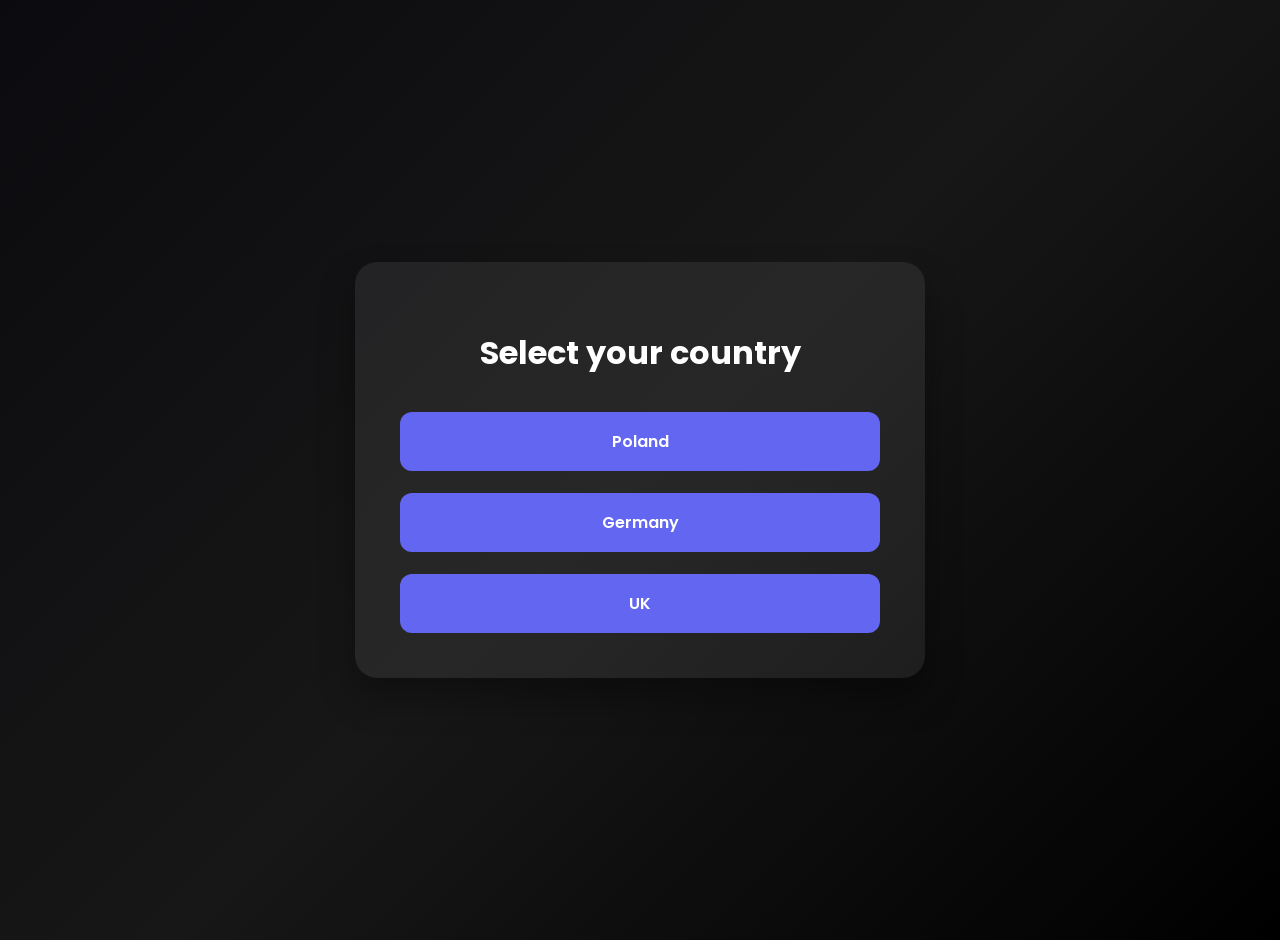
==== subjects.html @ 717870b4 "Add files via upload" ====
<!DOCTYPE html>
<html>

<head>
    <title>StudyDocs</title>

    <link href="https://fonts.googleapis.com/css2?family=Poppins:wght@300;400;600;700&display=swap" rel="stylesheet">

    <style>
        body {
            font-family: 'Poppins', sans-serif;
            background: linear-gradient(135deg, #0b0b0f, #171717, #000);
            color: white;
            margin: 0;
            display: flex;
            justify-content: center;
            align-items: center;
            min-height: 100vh;
            padding: 20px;
        }

        #content,
        .selection-container {
            background: rgba(255, 255, 255, 0.07);
            padding: 45px;
            border-radius: 22px;
            text-align: center;
            width: 100%;
            max-width: 480px;
            box-shadow: 0 20px 35px rgba(0, 0, 0, 0.35);
        }

        h1 {
            font-size: 2rem;
            margin-bottom: 35px;
            font-weight: 700;
        }

        .button-grid {
            display: grid;
            grid-template-columns: 1fr;
            gap: 22px;
        }

        button {
            background: #6366f1;
            color: white;
            border: none;
            padding: 17px 20px;
            border-radius: 12px;
            font-family: inherit;
            font-weight: 600;
            font-size: 1rem;
            cursor: pointer;
            transition: 0.2s;
            width: 100%;
        }

        button:hover {
            background: #4f46e5;
            transform: translateY(-2px);
        }

        button:active {
            transform: translateY(0);
        }
    </style>
</head>

<body>

    <div id="content">
        <h1>Select your country</h1>

        <div class="button-grid">
            <button onclick="showSubjects('poland')">Poland</button>
            <button onclick="showSubjects('germany')">Germany</button>
            <button onclick="showSubjects('uk')">UK</button>
        </div>
    </div>

    <script>
        function showSubjects(country) {
            let content = '';

            if (country === "poland") {
                content = `
                    <div class="selection-container">
                        <h1>Wybierz przedmiot!</h1>
                        <div class="button-grid">
                            <button onclick="window.location.href='polska/polski.html'">Polski</button>
                            <button onclick="window.location.href='polska/angielski.html'">Angielski</button>
                            <button onclick="window.location.href='polska/matematyka.html'">Matematyka</button>
                        </div>
                    </div>`;
            }

            if (country === "germany") {
                content = `
                    <div class="selection-container">
                        <h1>Wähle ein Fach!</h1>
                        <div class="button-grid">
                            <button onclick="window.location.href='niemcy/deutsch.html'">Deutsch</button>
                            <button onclick="window.location.href='niemcy/englisch.html'">Englisch</button>
                            <button onclick="window.location.href='niemcy/mathematik.html'">Mathematik</button>
                        </div>
                    </div>`;
            }

            if (country === "uk") {
                content = `
                    <div class="selection-container">
                        <h1>Choose your subject!</h1>
                        <div class="button-grid">
                            <button onclick="window.location.href='uk/english.html'">English</button>
                            <button onclick="window.location.href='uk/french.html'">French</button>
                            <button onclick="window.location.href='uk/math.html'">Math</button>
                        </div>
                    </div>`;
            }

            document.body.innerHTML = content;
        }
    </script>

</body>

</html>
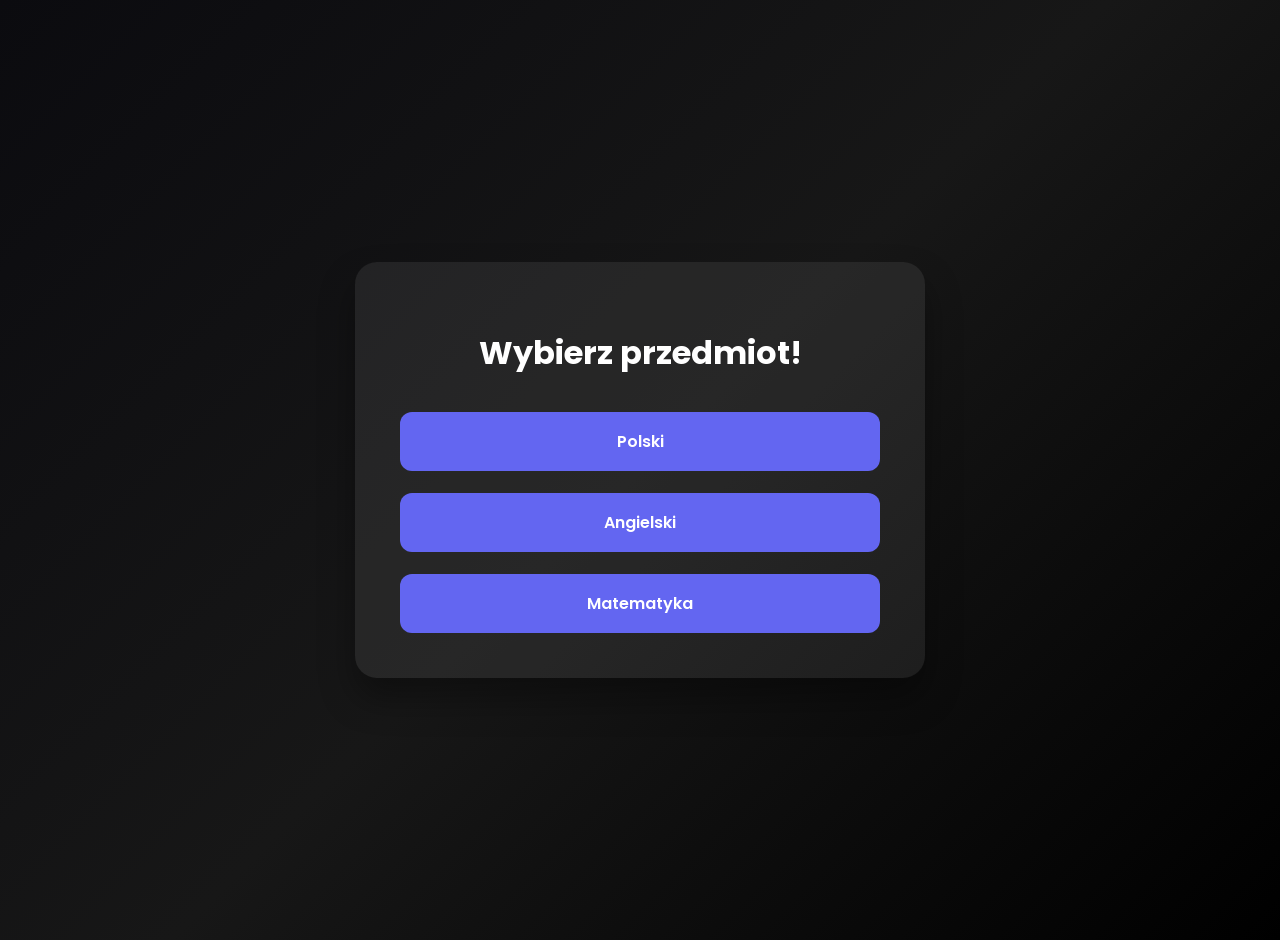
==== commit 516588a1: "Add files via upload" ====
--- a/subjects.html
+++ b/subjects.html
@@ -70,58 +70,13 @@
 <body>
 
     <div id="content">
-        <h1>Select your country</h1>
-
+        <h1>Wybierz przedmiot!</h1>
         <div class="button-grid">
-            <button onclick="showSubjects('poland')">Poland</button>
-            <button onclick="showSubjects('germany')">Germany</button>
-            <button onclick="showSubjects('uk')">UK</button>
+            <button onclick="window.location.href='polska/polski.html'">Polski</button>
+            <button onclick="window.location.href='polska/angielski.html'">Angielski</button>
+            <button onclick="window.location.href='polska/matematyka.html'">Matematyka</button>
         </div>
     </div>
-
-    <script>
-        function showSubjects(country) {
-            let content = '';
-
-            if (country === "poland") {
-                content = `
-                    <div class="selection-container">
-                        <h1>Wybierz przedmiot!</h1>
-                        <div class="button-grid">
-                            <button onclick="window.location.href='polska/polski.html'">Polski</button>
-                            <button onclick="window.location.href='polska/angielski.html'">Angielski</button>
-                            <button onclick="window.location.href='polska/matematyka.html'">Matematyka</button>
-                        </div>
-                    </div>`;
-            }
-
-            if (country === "germany") {
-                content = `
-                    <div class="selection-container">
-                        <h1>Wähle ein Fach!</h1>
-                        <div class="button-grid">
-                            <button onclick="window.location.href='niemcy/deutsch.html'">Deutsch</button>
-                            <button onclick="window.location.href='niemcy/englisch.html'">Englisch</button>
-                            <button onclick="window.location.href='niemcy/mathematik.html'">Mathematik</button>
-                        </div>
-                    </div>`;
-            }
-
-            if (country === "uk") {
-                content = `
-                    <div class="selection-container">
-                        <h1>Choose your subject!</h1>
-                        <div class="button-grid">
-                            <button onclick="window.location.href='uk/english.html'">English</button>
-                            <button onclick="window.location.href='uk/french.html'">French</button>
-                            <button onclick="window.location.href='uk/math.html'">Math</button>
-                        </div>
-                    </div>`;
-            }
-
-            document.body.innerHTML = content;
-        }
-    </script>
 
 </body>
 
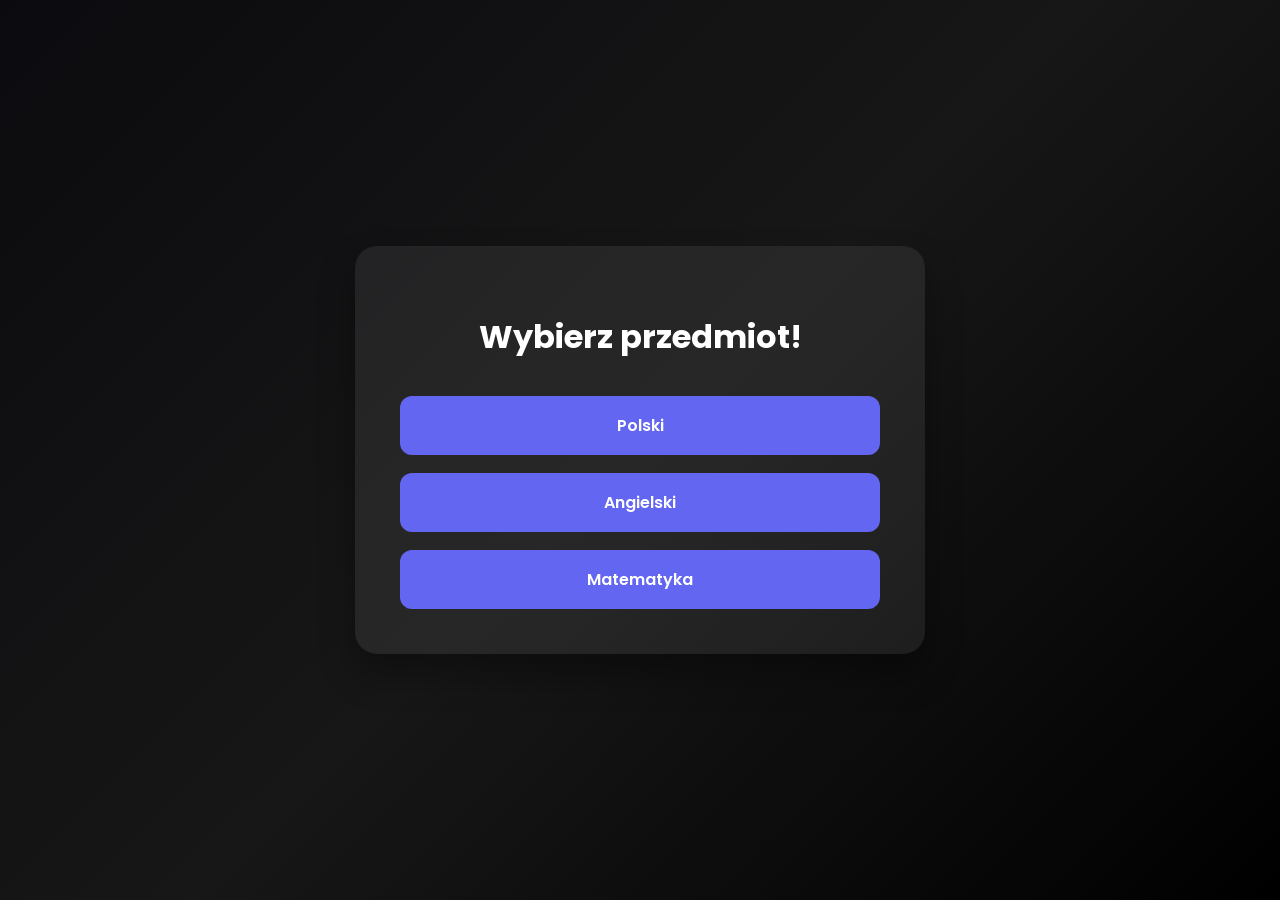
==== commit ef8e01e4: "added mobile support" ====
--- a/subjects.html
+++ b/subjects.html
@@ -4,6 +4,7 @@
 <head>
     <title>StudyDocs</title>
 
+    <meta name="viewport" content="width=device-width, initial-scale=1.0">
     <link href="https://fonts.googleapis.com/css2?family=Poppins:wght@300;400;600;700&display=swap" rel="stylesheet">
 
     <style>
@@ -17,12 +18,13 @@
             align-items: center;
             min-height: 100vh;
             padding: 20px;
+            box-sizing: border-box;
         }
 
         #content,
         .selection-container {
             background: rgba(255, 255, 255, 0.07);
-            padding: 45px;
+            padding: clamp(25px, 8vw, 45px);
             border-radius: 22px;
             text-align: center;
             width: 100%;
@@ -31,7 +33,7 @@
         }
 
         h1 {
-            font-size: 2rem;
+            font-size: clamp(1.5rem, 6vw, 2rem);
             margin-bottom: 35px;
             font-weight: 700;
         }
@@ -39,7 +41,7 @@
         .button-grid {
             display: grid;
             grid-template-columns: 1fr;
-            gap: 22px;
+            gap: 18px;
         }
 
         button {
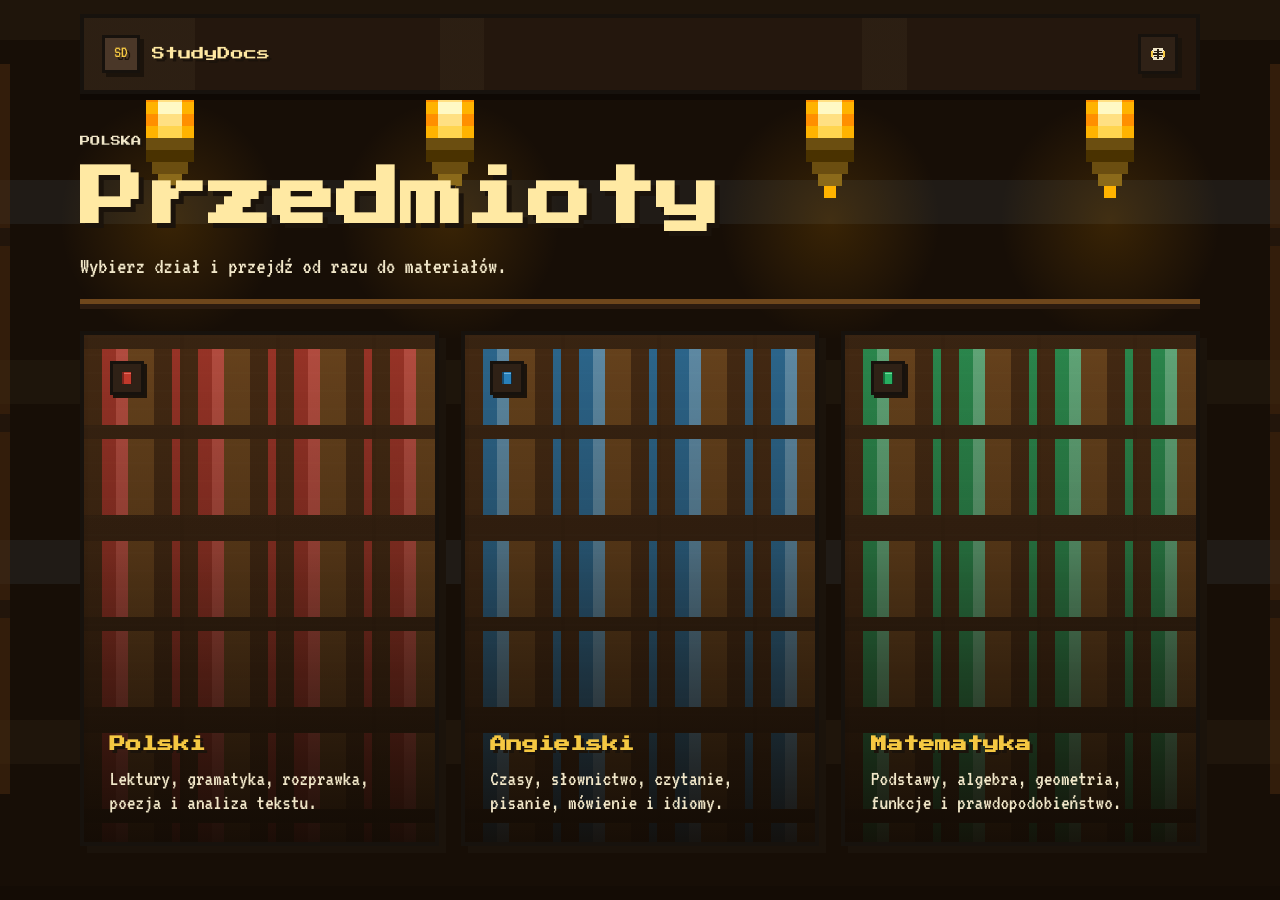
==== commit fdf6c01c: "v1 beta" ====
--- a/subjects.html
+++ b/subjects.html
@@ -1,85 +1,363 @@
-<!DOCTYPE html>
-<html>
-
-<head>
-    <title>StudyDocs</title>
-
-    <meta name="viewport" content="width=device-width, initial-scale=1.0">
-    <link href="https://fonts.googleapis.com/css2?family=Poppins:wght@300;400;600;700&display=swap" rel="stylesheet">
-
-    <style>
-        body {
-            font-family: 'Poppins', sans-serif;
-            background: linear-gradient(135deg, #0b0b0f, #171717, #000);
-            color: white;
-            margin: 0;
-            display: flex;
-            justify-content: center;
-            align-items: center;
-            min-height: 100vh;
-            padding: 20px;
-            box-sizing: border-box;
-        }
-
-        #content,
-        .selection-container {
-            background: rgba(255, 255, 255, 0.07);
-            padding: clamp(25px, 8vw, 45px);
-            border-radius: 22px;
-            text-align: center;
-            width: 100%;
-            max-width: 480px;
-            box-shadow: 0 20px 35px rgba(0, 0, 0, 0.35);
-        }
-
-        h1 {
-            font-size: clamp(1.5rem, 6vw, 2rem);
-            margin-bottom: 35px;
-            font-weight: 700;
-        }
-
-        .button-grid {
-            display: grid;
-            grid-template-columns: 1fr;
-            gap: 18px;
-        }
-
-        button {
-            background: #6366f1;
-            color: white;
-            border: none;
-            padding: 17px 20px;
-            border-radius: 12px;
-            font-family: inherit;
-            font-weight: 600;
-            font-size: 1rem;
-            cursor: pointer;
-            transition: 0.2s;
-            width: 100%;
-        }
-
-        button:hover {
-            background: #4f46e5;
-            transform: translateY(-2px);
-        }
-
-        button:active {
-            transform: translateY(0);
-        }
-    </style>
-</head>
-
-<body>
-
-    <div id="content">
-        <h1>Wybierz przedmiot!</h1>
-        <div class="button-grid">
-            <button onclick="window.location.href='polska/polski.html'">Polski</button>
-            <button onclick="window.location.href='polska/angielski.html'">Angielski</button>
-            <button onclick="window.location.href='polska/matematyka.html'">Matematyka</button>
-        </div>
-    </div>
-
-</body>
-
-</html>+<!DOCTYPE html>
+<html lang="pl">
+
+<head>
+    <meta charset="UTF-8">
+    <meta name="viewport" content="width=device-width, initial-scale=1.0">
+    <title>Przedmioty - StudyDocs</title>
+    <link rel="stylesheet" href="styles.css?v=library-subjects-fix-2">
+    <style>
+        html,
+        body.subjects-body {
+            width: 100%;
+            height: 100vh;
+            min-height: 100vh;
+            margin: 0;
+            overflow: hidden;
+            background: #1e1208;
+        }
+
+        body.subjects-body::before,
+        body.subjects-body::after {
+            display: none !important;
+        }
+
+        .subjects-scene {
+            position: fixed !important;
+            inset: 0 !important;
+            z-index: -3 !important;
+            display: block !important;
+            width: 100vw !important;
+            height: 100vh !important;
+            max-width: none !important;
+            max-height: none !important;
+            pointer-events: none;
+            image-rendering: pixelated;
+            shape-rendering: crispEdges;
+        }
+
+        .subjects-body .topbar {
+            position: absolute !important;
+            top: 14px !important;
+            left: 50% !important;
+            z-index: 3 !important;
+            width: min(1120px, calc(100% - 40px)) !important;
+            margin-top: 0 !important;
+            transform: translateX(-50%) !important;
+        }
+
+        .subjects-body .subjects-page {
+            display: grid !important;
+            grid-template-rows: auto minmax(0, 1fr);
+            align-content: center;
+            height: 100vh !important;
+            padding: clamp(108px, 15vh, 138px) 0 clamp(28px, 6vh, 56px) !important;
+        }
+
+        .subjects-body .page-head {
+            margin: 0 0 clamp(18px, 3vh, 30px) !important;
+            padding-bottom: clamp(12px, 2vh, 20px) !important;
+        }
+
+        .subjects-body .page-head::after,
+        .subjects-body .tile-label {
+            display: none !important;
+        }
+
+        .subjects-body .subject-grid {
+            display: grid;
+            grid-template-columns: repeat(3, minmax(0, 1fr)) !important;
+            gap: clamp(14px, 2vw, 22px);
+            min-height: 0;
+        }
+
+        .subjects-body .subject-tile {
+            min-height: clamp(250px, 34vh, 330px) !important;
+            overflow: hidden;
+        }
+
+        @media (max-width: 880px) {
+            .subjects-body .subjects-page {
+                padding: 106px 0 24px !important;
+            }
+
+            .subjects-body .subject-grid {
+                grid-template-columns: 1fr !important;
+                gap: 10px;
+            }
+
+            .subjects-body .subject-tile {
+                min-height: clamp(105px, 16vh, 142px) !important;
+            }
+        }
+
+        @media (max-width: 560px) {
+            .subjects-body .subjects-page {
+                padding: 96px 0 18px !important;
+            }
+
+            .subjects-body .subject-tile {
+                min-height: clamp(96px, 15vh, 124px) !important;
+            }
+        }
+    </style>
+</head>
+
+<body class="subjects-body">
+    <svg class="subjects-scene" viewBox="0 0 1600 900" preserveAspectRatio="xMidYMid slice" aria-hidden="true" style="position: fixed; inset: 0; width: 100vw; height: 100vh; z-index: -3; display: block; pointer-events: none;">
+        <defs>
+            <radialGradient id="subjectLanternGlow" cx="50%" cy="50%" r="50%">
+                <stop offset="0%" stop-color="rgba(255,160,0,0.15)" />
+                <stop offset="100%" stop-color="rgba(255,160,0,0)" />
+            </radialGradient>
+        </defs>
+
+        <rect width="1600" height="900" fill="#1e1208" />
+        <rect width="1600" height="900" fill="rgba(0,0,0,0.24)" />
+        <g opacity="0.42">
+            <rect x="0" y="0" width="1600" height="40" fill="#2a1f14" />
+            <rect x="0" y="180" width="1600" height="44" fill="#2d2d2d" />
+            <rect x="0" y="360" width="1600" height="44" fill="#2a1f14" />
+            <rect x="0" y="540" width="1600" height="44" fill="#2d2d2d" />
+            <rect x="0" y="720" width="1600" height="44" fill="#2a1f14" />
+            <rect x="0" y="886" width="1600" height="14" fill="#120a04" />
+        </g>
+
+        <g opacity="0.55">
+            <rect x="0" y="64" width="170" height="730" fill="#4a2b10" />
+            <rect x="1430" y="64" width="170" height="730" fill="#4a2b10" />
+            <rect x="0" y="228" width="170" height="18" fill="#2b1b10" />
+            <rect x="0" y="414" width="170" height="18" fill="#2b1b10" />
+            <rect x="0" y="600" width="170" height="18" fill="#2b1b10" />
+            <rect x="1430" y="228" width="170" height="18" fill="#2b1b10" />
+            <rect x="1430" y="414" width="170" height="18" fill="#2b1b10" />
+            <rect x="1430" y="600" width="170" height="18" fill="#2b1b10" />
+            <rect x="26" y="92" width="18" height="118" fill="#C0392B" />
+            <rect x="52" y="92" width="18" height="118" fill="#2980B9" />
+            <rect x="78" y="92" width="18" height="118" fill="#f5c842" />
+            <rect x="104" y="92" width="18" height="118" fill="#27AE60" />
+            <rect x="130" y="92" width="18" height="118" fill="#7a3f9a" />
+            <rect x="1452" y="92" width="18" height="118" fill="#27AE60" />
+            <rect x="1478" y="92" width="18" height="118" fill="#C0392B" />
+            <rect x="1504" y="92" width="18" height="118" fill="#2980B9" />
+            <rect x="1530" y="92" width="18" height="118" fill="#7a3f9a" />
+            <rect x="1556" y="92" width="18" height="118" fill="#f5c842" />
+        </g>
+
+        <ellipse cx="330" cy="220" rx="110" ry="120" fill="url(#subjectLanternGlow)" />
+        <svg x="306" y="18" width="48" height="180" viewBox="0 0 8 30" xmlns="http://www.w3.org/2000/svg" shape-rendering="crispEdges">
+            <rect x="3" y="0"  width="2" height="2" fill="#8B6A1A"/>
+            <rect x="3" y="2"  width="2" height="2" fill="#8B6A1A"/>
+            <rect x="3" y="4"  width="2" height="2" fill="#6B4E10"/>
+            <rect x="0" y="6"  width="8" height="2" fill="#4A3200"/>
+            <rect x="0" y="8"  width="8" height="2" fill="#6B4E10"/>
+            <rect x="0" y="10" width="8" height="2" fill="#FFB300"/>
+            <rect x="2" y="10" width="4" height="2" fill="#FFD54F"/>
+            <rect x="0" y="12" width="8" height="2" fill="#FF8F00"/>
+            <rect x="2" y="12" width="4" height="2" fill="#FFE082"/>
+            <rect x="0" y="14" width="8" height="2" fill="#FFB300"/>
+            <rect x="2" y="14" width="4" height="2" fill="#FFF9C4"/>
+            <rect x="0" y="16" width="8" height="2" fill="#FF8F00"/>
+            <rect x="2" y="16" width="4" height="2" fill="#FFE082"/>
+            <rect x="0" y="18" width="8" height="2" fill="#FFB300"/>
+            <rect x="2" y="18" width="4" height="2" fill="#FFD54F"/>
+            <rect x="0" y="20" width="8" height="2" fill="#6B4E10"/>
+            <rect x="0" y="22" width="8" height="2" fill="#4A3200"/>
+            <rect x="1" y="24" width="6" height="2" fill="#6B4E10"/>
+            <rect x="2" y="26" width="4" height="2" fill="#8B6A1A"/>
+            <rect x="3" y="28" width="2" height="2" fill="#FFB300"/>
+        </svg>
+        <ellipse cx="610" cy="220" rx="110" ry="120" fill="url(#subjectLanternGlow)" />
+        <svg x="586" y="18" width="48" height="180" viewBox="0 0 8 30" xmlns="http://www.w3.org/2000/svg" shape-rendering="crispEdges">
+            <rect x="3" y="0"  width="2" height="2" fill="#8B6A1A"/>
+            <rect x="3" y="2"  width="2" height="2" fill="#8B6A1A"/>
+            <rect x="3" y="4"  width="2" height="2" fill="#6B4E10"/>
+            <rect x="0" y="6"  width="8" height="2" fill="#4A3200"/>
+            <rect x="0" y="8"  width="8" height="2" fill="#6B4E10"/>
+            <rect x="0" y="10" width="8" height="2" fill="#FFB300"/>
+            <rect x="2" y="10" width="4" height="2" fill="#FFD54F"/>
+            <rect x="0" y="12" width="8" height="2" fill="#FF8F00"/>
+            <rect x="2" y="12" width="4" height="2" fill="#FFE082"/>
+            <rect x="0" y="14" width="8" height="2" fill="#FFB300"/>
+            <rect x="2" y="14" width="4" height="2" fill="#FFF9C4"/>
+            <rect x="0" y="16" width="8" height="2" fill="#FF8F00"/>
+            <rect x="2" y="16" width="4" height="2" fill="#FFE082"/>
+            <rect x="0" y="18" width="8" height="2" fill="#FFB300"/>
+            <rect x="2" y="18" width="4" height="2" fill="#FFD54F"/>
+            <rect x="0" y="20" width="8" height="2" fill="#6B4E10"/>
+            <rect x="0" y="22" width="8" height="2" fill="#4A3200"/>
+            <rect x="1" y="24" width="6" height="2" fill="#6B4E10"/>
+            <rect x="2" y="26" width="4" height="2" fill="#8B6A1A"/>
+            <rect x="3" y="28" width="2" height="2" fill="#FFB300"/>
+        </svg>
+        <ellipse cx="990" cy="220" rx="110" ry="120" fill="url(#subjectLanternGlow)" />
+        <svg x="966" y="18" width="48" height="180" viewBox="0 0 8 30" xmlns="http://www.w3.org/2000/svg" shape-rendering="crispEdges">
+            <rect x="3" y="0"  width="2" height="2" fill="#8B6A1A"/>
+            <rect x="3" y="2"  width="2" height="2" fill="#8B6A1A"/>
+            <rect x="3" y="4"  width="2" height="2" fill="#6B4E10"/>
+            <rect x="0" y="6"  width="8" height="2" fill="#4A3200"/>
+            <rect x="0" y="8"  width="8" height="2" fill="#6B4E10"/>
+            <rect x="0" y="10" width="8" height="2" fill="#FFB300"/>
+            <rect x="2" y="10" width="4" height="2" fill="#FFD54F"/>
+            <rect x="0" y="12" width="8" height="2" fill="#FF8F00"/>
+            <rect x="2" y="12" width="4" height="2" fill="#FFE082"/>
+            <rect x="0" y="14" width="8" height="2" fill="#FFB300"/>
+            <rect x="2" y="14" width="4" height="2" fill="#FFF9C4"/>
+            <rect x="0" y="16" width="8" height="2" fill="#FF8F00"/>
+            <rect x="2" y="16" width="4" height="2" fill="#FFE082"/>
+            <rect x="0" y="18" width="8" height="2" fill="#FFB300"/>
+            <rect x="2" y="18" width="4" height="2" fill="#FFD54F"/>
+            <rect x="0" y="20" width="8" height="2" fill="#6B4E10"/>
+            <rect x="0" y="22" width="8" height="2" fill="#4A3200"/>
+            <rect x="1" y="24" width="6" height="2" fill="#6B4E10"/>
+            <rect x="2" y="26" width="4" height="2" fill="#8B6A1A"/>
+            <rect x="3" y="28" width="2" height="2" fill="#FFB300"/>
+        </svg>
+        <ellipse cx="1270" cy="220" rx="110" ry="120" fill="url(#subjectLanternGlow)" />
+        <svg x="1246" y="18" width="48" height="180" viewBox="0 0 8 30" xmlns="http://www.w3.org/2000/svg" shape-rendering="crispEdges">
+            <rect x="3" y="0"  width="2" height="2" fill="#8B6A1A"/>
+            <rect x="3" y="2"  width="2" height="2" fill="#8B6A1A"/>
+            <rect x="3" y="4"  width="2" height="2" fill="#6B4E10"/>
+            <rect x="0" y="6"  width="8" height="2" fill="#4A3200"/>
+            <rect x="0" y="8"  width="8" height="2" fill="#6B4E10"/>
+            <rect x="0" y="10" width="8" height="2" fill="#FFB300"/>
+            <rect x="2" y="10" width="4" height="2" fill="#FFD54F"/>
+            <rect x="0" y="12" width="8" height="2" fill="#FF8F00"/>
+            <rect x="2" y="12" width="4" height="2" fill="#FFE082"/>
+            <rect x="0" y="14" width="8" height="2" fill="#FFB300"/>
+            <rect x="2" y="14" width="4" height="2" fill="#FFF9C4"/>
+            <rect x="0" y="16" width="8" height="2" fill="#FF8F00"/>
+            <rect x="2" y="16" width="4" height="2" fill="#FFE082"/>
+            <rect x="0" y="18" width="8" height="2" fill="#FFB300"/>
+            <rect x="2" y="18" width="4" height="2" fill="#FFD54F"/>
+            <rect x="0" y="20" width="8" height="2" fill="#6B4E10"/>
+            <rect x="0" y="22" width="8" height="2" fill="#4A3200"/>
+            <rect x="1" y="24" width="6" height="2" fill="#6B4E10"/>
+            <rect x="2" y="26" width="4" height="2" fill="#8B6A1A"/>
+            <rect x="3" y="28" width="2" height="2" fill="#FFB300"/>
+        </svg>
+    </svg>
+
+    <header class="shell topbar">
+        <a class="brand" href="index.html" aria-label="StudyDocs">
+            <span class="brand-mark">SD</span>
+            <span>StudyDocs</span>
+        </a>
+        <button class="language-toggle" type="button" title="EN / PL" aria-label="Switch language">
+            <svg width="16" height="16" viewBox="0 0 16 16" aria-hidden="true">
+                <rect x="3" y="2" width="10" height="2" fill="#f0e6c8" />
+                <rect x="2" y="4" width="12" height="8" fill="#f0e6c8" />
+                <rect x="3" y="12" width="10" height="2" fill="#f0e6c8" />
+                <rect x="4" y="5" width="8" height="1" fill="#2a1f14" />
+                <rect x="4" y="10" width="8" height="1" fill="#2a1f14" />
+                <rect x="7" y="3" width="2" height="10" fill="#2a1f14" />
+                <rect x="2" y="7" width="12" height="2" fill="#2a1f14" />
+                <rect x="1" y="5" width="2" height="6" fill="#f5c842" />
+                <rect x="13" y="5" width="2" height="6" fill="#f5c842" />
+            </svg>
+        </button>
+    </header>
+
+    <main class="shell subjects-page">
+        <section class="page-head">
+            <div>
+                <p class="eyebrow" data-i18n="region">Polska</p>
+                <h1 data-i18n="title">Przedmioty</h1>
+                <p data-i18n="subtitle">Wybierz dział i przejdź od razu do materiałów.</p>
+            </div>
+        </section>
+
+        <section class="subject-grid" aria-label="Lista przedmiotów">
+            <a class="subject-tile subject-polish" href="polska/polski.html">
+                <span class="book-icon" aria-hidden="true">
+                    <svg width="16" height="16" viewBox="0 0 16 16">
+                        <rect x="3" y="2" width="10" height="12" fill="#C0392B" />
+                        <rect x="3" y="2" width="2" height="12" fill="#7f241c" />
+                        <rect x="5" y="3" width="7" height="1" fill="#e06a5f" />
+                        <rect x="12" y="2" width="1" height="12" fill="#3b170f" />
+                    </svg>
+                </span>
+                <h2 data-i18n="polishTitle">Polski</h2>
+                <p data-i18n="polishDesc">Lektury, gramatyka, rozprawka, poezja i analiza tekstu.</p>
+            </a>
+
+            <a class="subject-tile subject-english" href="polska/angielski.html">
+                <span class="book-icon" aria-hidden="true">
+                    <svg width="16" height="16" viewBox="0 0 16 16">
+                        <rect x="3" y="2" width="10" height="12" fill="#2980B9" />
+                        <rect x="3" y="2" width="2" height="12" fill="#174c70" />
+                        <rect x="5" y="3" width="7" height="1" fill="#6fb3dc" />
+                        <rect x="12" y="2" width="1" height="12" fill="#102a3d" />
+                    </svg>
+                </span>
+                <h2 data-i18n="englishTitle">Angielski</h2>
+                <p data-i18n="englishDesc">Czasy, słownictwo, czytanie, pisanie, mówienie i idiomy.</p>
+            </a>
+
+            <a class="subject-tile subject-math" href="polska/matematyka.html">
+                <span class="book-icon" aria-hidden="true">
+                    <svg width="16" height="16" viewBox="0 0 16 16">
+                        <rect x="3" y="2" width="10" height="12" fill="#27AE60" />
+                        <rect x="3" y="2" width="2" height="12" fill="#176c3b" />
+                        <rect x="5" y="3" width="7" height="1" fill="#72d99d" />
+                        <rect x="12" y="2" width="1" height="12" fill="#0f3d24" />
+                    </svg>
+                </span>
+                <h2 data-i18n="mathTitle">Matematyka</h2>
+                <p data-i18n="mathDesc">Podstawy, algebra, geometria, funkcje i prawdopodobieństwo.</p>
+            </a>
+        </section>
+    </main>
+
+    <script>
+        const subjectMessages = {
+            pl: {
+                region: "Polska",
+                title: "Przedmioty",
+                subtitle: "Wybierz dział i przejdź od razu do materiałów.",
+                polishTitle: "Polski",
+                polishDesc: "Lektury, gramatyka, rozprawka, poezja i analiza tekstu.",
+                englishTitle: "Angielski",
+                englishDesc: "Czasy, słownictwo, czytanie, pisanie, mówienie i idiomy.",
+                mathTitle: "Matematyka",
+                mathDesc: "Podstawy, algebra, geometria, funkcje i prawdopodobieństwo.",
+                label: "Switch to English"
+            },
+            en: {
+                region: "Poland",
+                title: "Subjects",
+                subtitle: "Choose a subject and jump straight into the materials.",
+                polishTitle: "Polish",
+                polishDesc: "Literature, grammar, essays, poetry, and text analysis.",
+                englishTitle: "English",
+                englishDesc: "Tenses, vocabulary, reading, writing, speaking, and idioms.",
+                mathTitle: "Mathematics",
+                mathDesc: "Basics, algebra, geometry, functions, and probability.",
+                label: "Przełącz na polski"
+            }
+        };
+
+        const languageToggle = document.querySelector(".language-toggle");
+        const languageKey = "sd-lang";
+
+        function applyLanguage(language) {
+            const selected = subjectMessages[language] ? language : "pl";
+            document.documentElement.lang = selected;
+            document.querySelectorAll("[data-i18n]").forEach((element) => {
+                element.textContent = subjectMessages[selected][element.dataset.i18n];
+            });
+            languageToggle.setAttribute("aria-label", subjectMessages[selected].label);
+            localStorage.setItem(languageKey, selected);
+            localStorage.setItem("studydocs-language", selected);
+        }
+
+        const savedLanguage = localStorage.getItem(languageKey) || localStorage.getItem("studydocs-language") || "pl";
+        applyLanguage(savedLanguage === "en" ? "en" : "pl");
+
+        languageToggle.addEventListener("click", () => {
+            applyLanguage(document.documentElement.lang === "pl" ? "en" : "pl");
+        });
+    </script>
+</body>
+
+</html>
--- a/styles.css
+++ b/styles.css
@@ -0,0 +1,1626 @@
+@import url("https://fonts.googleapis.com/css2?family=Press+Start+2P&family=VT323&display=swap");
+
+:root {
+    --stone: #2d2d2d;
+    --stone-dark: #202020;
+    --stone-light: #3a3a3a;
+    --parchment: #f0e6c8;
+    --parchment-deep: #d8c99d;
+    --gold: #f5c842;
+    --gold-soft: #ffe9a3;
+    --wood: #8b5e3c;
+    --wood-dark: #4a3728;
+    --wood-deep: #2b1b10;
+    --shelf: #6f471c;
+    --book-red: #bd3f2f;
+    --book-blue: #27729a;
+    --book-green: #23875a;
+    --book-purple: #7a3f9a;
+    --book-gold: #b99212;
+    --ink-shadow: #1b130b;
+    --pixel-line: #17120d;
+    --stone-line: #4d4a45;
+}
+
+* {
+    box-sizing: border-box;
+}
+
+html {
+    scroll-behavior: smooth;
+    background: var(--stone-dark);
+}
+
+body {
+    margin: 0;
+    min-height: 100vh;
+    overflow-x: hidden;
+    background:
+        radial-gradient(circle at 52% 20%, rgba(245, 160, 42, 0.12), transparent 28%),
+        radial-gradient(ellipse at center, transparent 50%, rgba(0, 0, 0, 0.52) 100%),
+        repeating-linear-gradient(45deg, rgba(240, 230, 200, 0.02) 0 1px, transparent 1px 5px),
+        linear-gradient(0deg, rgba(0, 0, 0, 0.22), rgba(0, 0, 0, 0.22)),
+        repeating-linear-gradient(0deg, #2a1f14 0 64px, #1e1208 64px 76px, #2d2d2d 76px 142px, #22201e 142px 154px);
+    background-size: auto, auto, auto, auto, 100% 154px;
+    color: var(--parchment);
+    font-family: "VT323", monospace;
+    font-size: 22px;
+    image-rendering: pixelated;
+    text-rendering: geometricPrecision;
+}
+
+body:not(.home-page)::before,
+body:not(.home-page)::after {
+    content: "";
+    position: fixed;
+    top: 0;
+    bottom: 0;
+    width: clamp(92px, 11vw, 160px);
+    z-index: -1;
+    background:
+        linear-gradient(90deg, rgba(0, 0, 0, 0.32), transparent 12%, transparent 88%, rgba(0, 0, 0, 0.42)),
+        linear-gradient(0deg, #3b230e 0 14px, transparent 14px 116px, #3b230e 116px 132px, transparent 132px 232px, #3b230e 232px 248px, transparent 248px),
+        repeating-linear-gradient(90deg, #4f3013 0 14px, #bd3f2f 14px 25px, #27729a 25px 36px, #b99212 36px 48px, #23875a 48px 59px, #7a3f9a 59px 70px, #2b1b10 70px 92px),
+        #5c3515;
+    background-size: auto, 100% 248px, 128px 116px, auto;
+    opacity: 0.82;
+    pointer-events: none;
+}
+
+body:not(.home-page)::before {
+    left: 0;
+}
+
+body:not(.home-page)::after {
+    right: 0;
+    transform: scaleX(-1);
+}
+
+body:not(.home-page) {
+    background-color: #1e1208;
+}
+
+.home-page {
+    position: relative;
+    isolation: isolate;
+    height: 100vh;
+    min-height: 100vh;
+    overflow: hidden;
+    background: #1e1208;
+}
+
+.home-page::before {
+    content: "";
+    position: fixed;
+    inset: 0;
+    z-index: -2;
+    height: auto;
+    background:
+        repeating-linear-gradient(45deg, rgba(240, 230, 200, 0.026) 0 1px, transparent 1px 5px),
+        repeating-linear-gradient(-45deg, rgba(0, 0, 0, 0.08) 0 1px, transparent 1px 7px);
+    opacity: 0.8;
+    pointer-events: none;
+}
+
+.home-page::after {
+    content: "";
+    position: fixed;
+    inset: 0;
+    z-index: -1;
+    background:
+        radial-gradient(circle at 50% 55%, rgba(255, 160, 0, 0.16), transparent 33%),
+        radial-gradient(ellipse at center, transparent 44%, rgba(0, 0, 0, 0.62) 100%);
+    pointer-events: none;
+}
+
+.library-scene {
+    position: fixed;
+    inset: 0;
+    z-index: -3;
+    width: 100vw;
+    height: 100vh;
+    display: block;
+    image-rendering: pixelated;
+    shape-rendering: crispEdges;
+    pointer-events: none;
+}
+
+.subjects-body {
+    position: relative;
+    isolation: isolate;
+    height: 100vh;
+    min-height: 100vh;
+    overflow: hidden;
+    background: #1e1208;
+}
+
+.subjects-body::before,
+.subjects-body::after {
+    display: none;
+}
+
+.subjects-scene {
+    position: fixed;
+    inset: 0;
+    z-index: -3;
+    display: block;
+    width: 100vw;
+    height: 100vh;
+    image-rendering: pixelated;
+    shape-rendering: crispEdges;
+    pointer-events: none;
+}
+
+a {
+    color: inherit;
+}
+
+button,
+a {
+    -webkit-tap-highlight-color: transparent;
+}
+
+button:focus-visible,
+a:focus-visible {
+    outline: 3px solid var(--gold);
+    outline-offset: 4px;
+}
+
+h1,
+h2,
+h3,
+p {
+    margin-top: 0;
+}
+
+.shell {
+    width: min(1120px, calc(100% - 40px));
+    margin: 0 auto;
+}
+
+.topbar {
+    position: relative;
+    display: flex;
+    align-items: center;
+    justify-content: space-between;
+    gap: 20px;
+    min-height: 78px;
+    margin-top: 14px;
+    padding: 16px 18px;
+    border: 4px solid var(--pixel-line);
+    background:
+        linear-gradient(90deg, rgba(255, 233, 163, 0.04) 0 10%, transparent 10% 32%, rgba(255, 233, 163, 0.035) 32% 36%, transparent 36% 70%, rgba(255, 233, 163, 0.035) 70% 74%, transparent 74%),
+        #24170d;
+    box-shadow: 0 6px 0 #0f0904;
+}
+
+.topbar::before,
+.topbar::after {
+    content: "";
+    position: absolute;
+    top: 18px;
+    width: 10px;
+    height: 18px;
+    background: var(--gold-soft);
+    display: none;
+}
+
+.topbar::before {
+    left: 34%;
+}
+
+.topbar::after {
+    right: 34%;
+}
+
+.brand {
+    display: inline-flex;
+    align-items: center;
+    gap: 12px;
+    color: var(--gold-soft);
+    font-family: "Press Start 2P", monospace;
+    font-size: 0.82rem;
+    line-height: 1.4;
+    text-decoration: none;
+    text-shadow: 3px 3px 0 var(--ink-shadow);
+}
+
+.brand-mark {
+    display: inline-grid;
+    width: 38px;
+    height: 38px;
+    place-items: center;
+    border: 3px solid var(--pixel-line);
+    background: var(--wood-dark);
+    color: var(--gold);
+    font-family: "VT323", monospace;
+    font-size: 1.05rem;
+    box-shadow: 4px 4px 0 var(--ink-shadow);
+}
+
+.nav-link,
+.back-link {
+    color: var(--parchment-deep);
+    font-family: "Press Start 2P", monospace;
+    font-size: 0.66rem;
+    line-height: 1.5;
+    text-decoration: none;
+    text-shadow: 2px 2px 0 var(--ink-shadow);
+}
+
+.nav-link:hover,
+.back-link:hover {
+    color: var(--gold);
+}
+
+.home-page .topbar {
+    position: absolute;
+    top: 14px;
+    left: 50%;
+    z-index: 3;
+    width: min(1120px, calc(100% - 40px));
+    margin-top: 0;
+    transform: translateX(-50%);
+    background:
+        linear-gradient(90deg, rgba(255, 233, 163, 0.04) 0 10%, transparent 10% 32%, rgba(255, 233, 163, 0.035) 32% 36%, transparent 36% 70%, rgba(255, 233, 163, 0.035) 70% 74%, transparent 74%),
+        #24170d;
+    border-color: #0f0904;
+    box-shadow: 0 7px 0 #0f0904;
+}
+
+.subjects-body .topbar {
+    position: absolute;
+    top: 14px;
+    left: 50%;
+    z-index: 3;
+    width: min(1120px, calc(100% - 40px));
+    margin-top: 0;
+    transform: translateX(-50%);
+}
+
+.home-page .topbar::before,
+.home-page .topbar::after {
+    display: none;
+}
+
+.language-toggle svg {
+    display: block;
+    width: 16px;
+    height: 16px;
+    shape-rendering: crispEdges;
+}
+
+.language-toggle {
+    position: relative;
+    display: inline-grid;
+    width: 40px;
+    height: 40px;
+    place-items: center;
+    border: 3px solid var(--pixel-line);
+    background: #2f2116;
+    color: var(--parchment);
+    cursor: pointer;
+    box-shadow: 4px 4px 0 var(--ink-shadow);
+    transition: transform 90ms steps(1), box-shadow 90ms steps(1), background 90ms steps(1);
+}
+
+.language-toggle:hover {
+    transform: translate(2px, 2px);
+    background: #3a2819;
+    box-shadow: 2px 2px 0 var(--ink-shadow);
+}
+
+.language-toggle::after {
+    content: "EN / PL";
+    position: absolute;
+    right: 0;
+    top: calc(100% + 12px);
+    width: max-content;
+    padding: 7px 8px;
+    border: 3px solid var(--pixel-line);
+    background: #2f2116;
+    color: var(--gold-soft);
+    font-family: "Press Start 2P", monospace;
+    font-size: 0.52rem;
+    line-height: 1.4;
+    box-shadow: 3px 3px 0 var(--ink-shadow);
+    opacity: 0;
+    transform: translateY(-4px);
+    pointer-events: none;
+}
+
+.language-toggle:hover::after,
+.language-toggle:focus-visible::after {
+    opacity: 1;
+    transform: translateY(0);
+}
+
+.home {
+    display: grid;
+    grid-template-columns: minmax(0, 0.95fr) minmax(320px, 1.05fr);
+    align-items: center;
+    gap: 56px;
+    min-height: calc(100vh - 106px);
+    padding: 48px 0 76px;
+}
+
+.home-page .home {
+    grid-template-columns: 1fr;
+    place-items: center;
+    height: 100vh;
+    min-height: 100vh;
+    padding: 108px 0 152px;
+    text-align: center;
+}
+
+.home-copy {
+    max-width: 670px;
+}
+
+.home-page .home-copy {
+    max-width: 860px;
+}
+
+.eyebrow {
+    margin: 0 0 18px;
+    color: var(--parchment-deep);
+    font-family: "Press Start 2P", monospace;
+    font-size: 0.64rem;
+    line-height: 1.7;
+    text-transform: uppercase;
+    text-shadow: 2px 2px 0 var(--ink-shadow);
+}
+
+.home h1,
+.page-head h1,
+.content h2 {
+    color: var(--gold-soft);
+    font-family: "Press Start 2P", monospace;
+    letter-spacing: 0;
+    text-shadow: 5px 5px 0 var(--ink-shadow);
+}
+
+.home h1 {
+    margin-bottom: 20px;
+    font-size: clamp(1.8rem, 4vw, 3.1rem);
+    line-height: 1.22;
+    white-space: nowrap;
+}
+
+.home-page .home h1 {
+    margin-bottom: 28px;
+    color: var(--gold-soft);
+    font-size: clamp(2.7rem, 8vw, 5.4rem);
+    text-shadow: 6px 6px 0 #1b1008, 0 0 18px rgba(245, 200, 66, 0.18);
+}
+
+.lede {
+    max-width: 600px;
+    margin-bottom: 34px;
+    color: var(--parchment);
+    font-size: clamp(1.45rem, 2.4vw, 1.8rem);
+    line-height: 1.25;
+    text-shadow: 2px 2px 0 rgba(0, 0, 0, 0.5);
+}
+
+.home-page .lede {
+    max-width: none;
+    margin-bottom: 38px;
+    color: #f0e6c8;
+    font-size: clamp(1.65rem, 3vw, 2.15rem);
+    line-height: 1.1;
+}
+
+.actions {
+    display: flex;
+    flex-wrap: wrap;
+    gap: 14px;
+}
+
+.home-page .actions {
+    justify-content: center;
+}
+
+.button {
+    display: inline-flex;
+    min-height: 54px;
+    align-items: center;
+    justify-content: center;
+    padding: 0 20px;
+    border: 4px solid var(--pixel-line);
+    background: var(--gold);
+    color: #25190e;
+    font-family: "Press Start 2P", monospace;
+    font-size: 0.7rem;
+    line-height: 1.5;
+    text-decoration: none;
+    box-shadow: 6px 6px 0 var(--ink-shadow);
+    transition: transform 90ms steps(1), box-shadow 90ms steps(1), background 90ms steps(1);
+}
+
+.home-page .button {
+    box-shadow: 6px 6px 0 var(--ink-shadow), 0 0 18px rgba(245, 200, 66, 0.22);
+}
+
+.button:hover {
+    transform: translate(2px, 2px);
+    background: var(--gold-soft);
+    box-shadow: 4px 4px 0 var(--ink-shadow);
+}
+
+.button.secondary {
+    background: var(--wood);
+    color: var(--parchment);
+}
+
+.button.secondary:hover {
+    background: #a06b3a;
+}
+
+.plan-button,
+.plan-button:hover {
+    transform: none;
+    background: #3b2819;
+    color: #b9aa83;
+    cursor: default;
+    box-shadow: 6px 6px 0 var(--ink-shadow);
+    filter: saturate(0.75) brightness(0.82);
+}
+
+.subject-tile,
+.lesson,
+.loading,
+.error {
+    border: 4px solid var(--pixel-line);
+    background:
+        repeating-linear-gradient(0deg, rgba(255, 255, 255, 0.035) 0 2px, transparent 2px 18px),
+        repeating-linear-gradient(90deg, rgba(0, 0, 0, 0.14) 0 4px, transparent 4px 96px),
+        var(--wood-dark);
+    box-shadow: 7px 7px 0 var(--ink-shadow);
+}
+
+.page-head::after {
+    content: "";
+    display: block;
+    width: 54px;
+    height: 18px;
+    background:
+        linear-gradient(90deg, var(--book-red) 0 10px, var(--book-blue) 10px 20px, var(--book-gold) 20px 30px, var(--book-green) 30px 40px, var(--book-purple) 40px 54px);
+    box-shadow: 0 4px 0 var(--ink-shadow);
+}
+
+.subjects-page {
+    padding: 28px 0 78px;
+}
+
+.subjects-body .subjects-page {
+    display: grid;
+    grid-template-rows: auto minmax(0, 1fr);
+    align-content: center;
+    height: 100vh;
+    padding: clamp(108px, 15vh, 138px) 0 clamp(28px, 6vh, 56px);
+}
+
+.page-head {
+    position: relative;
+    display: grid;
+    grid-template-columns: minmax(0, 1fr) auto;
+    align-items: end;
+    gap: 22px;
+    margin: 54px 0 30px;
+    padding-bottom: 24px;
+    border-bottom: 5px solid var(--shelf);
+    box-shadow: 0 5px 0 var(--wood-deep);
+}
+
+.subjects-body .page-head {
+    margin: 0 0 clamp(18px, 3vh, 30px);
+    padding-bottom: clamp(12px, 2vh, 20px);
+}
+
+.subjects-body .page-head::after {
+    display: none;
+}
+
+.page-head h1 {
+    margin-bottom: 14px;
+    font-size: clamp(1.8rem, 5vw, 3.5rem);
+    line-height: 1.25;
+}
+
+.subjects-body .page-head h1 {
+    font-size: clamp(2rem, 5vw, 4rem);
+}
+
+.subjects-body .page-head .eyebrow {
+    margin-bottom: 12px;
+    font-size: clamp(0.5rem, 1vw, 0.64rem);
+}
+
+.page-head p {
+    max-width: 680px;
+    margin-bottom: 0;
+    color: var(--parchment);
+    font-size: 1.45rem;
+    line-height: 1.2;
+}
+
+.subjects-body .page-head p:not(.eyebrow) {
+    max-width: 720px;
+    font-size: clamp(1.15rem, 2vw, 1.45rem);
+}
+
+.subject-grid {
+    display: grid;
+    grid-template-columns: repeat(3, minmax(0, 1fr));
+    gap: 18px;
+}
+
+.subjects-body .subject-grid {
+    grid-template-columns: repeat(3, minmax(0, 1fr));
+    align-items: stretch;
+    gap: clamp(14px, 2vw, 22px);
+    min-height: 0;
+}
+
+.subject-tile {
+    position: relative;
+    min-height: 250px;
+    padding: 22px;
+    color: var(--parchment);
+    text-decoration: none;
+    transition: transform 90ms steps(1), box-shadow 90ms steps(1), filter 90ms steps(1);
+}
+
+.subjects-body .subject-tile {
+    isolation: isolate;
+    display: flex;
+    min-height: clamp(250px, 34vh, 330px);
+    flex-direction: column;
+    justify-content: flex-end;
+    overflow: hidden;
+    padding: clamp(18px, 2vw, 26px);
+}
+
+.subjects-body .subject-tile::before {
+    content: "";
+    position: absolute;
+    inset: 0;
+    z-index: -2;
+    background:
+        linear-gradient(0deg, rgba(0, 0, 0, 0.26), rgba(0, 0, 0, 0.06)),
+        linear-gradient(0deg, #3b230e 0 12px, transparent 12px 88px, #3b230e 88px 102px, transparent 102px 178px, #3b230e 178px 192px, transparent 192px),
+        repeating-linear-gradient(90deg, #4a2b10 0 18px, var(--subject-book) 18px 32px, var(--subject-book-bright) 32px 44px, #7a4d1d 44px 70px);
+    background-size: auto, 100% 192px, 96px 88px;
+    opacity: 0.8;
+}
+
+.subjects-body .subject-tile::after {
+    content: "";
+    position: absolute;
+    inset: 0;
+    z-index: -1;
+    background: linear-gradient(to top, rgba(17, 10, 4, 0.9), rgba(17, 10, 4, 0.22) 58%, rgba(17, 10, 4, 0.05));
+}
+
+.subject-polish {
+    --subject-book: #C0392B;
+    --subject-book-bright: #e75c4e;
+}
+
+.subject-english {
+    --subject-book: #2980B9;
+    --subject-book-bright: #6fb3dc;
+}
+
+.subject-math {
+    --subject-book: #27AE60;
+    --subject-book-bright: #72d99d;
+}
+
+.subject-tile:hover {
+    transform: translate(2px, 2px);
+    box-shadow: 5px 5px 0 var(--ink-shadow);
+    filter: brightness(1.08);
+}
+
+.tile-label {
+    display: inline-flex;
+    margin-bottom: 72px;
+    padding: 7px 9px;
+    border: 3px solid var(--pixel-line);
+    background: #2f2116;
+    color: var(--parchment-deep);
+    font-family: "Press Start 2P", monospace;
+    font-size: 0.55rem;
+    line-height: 1.5;
+    box-shadow: 3px 3px 0 var(--ink-shadow);
+}
+
+.subjects-body .tile-label {
+    display: none;
+}
+
+.book-icon {
+    display: inline-grid;
+    width: 34px;
+    height: 34px;
+    place-items: center;
+    margin-bottom: auto;
+    border: 3px solid var(--pixel-line);
+    background: #2f2116;
+    box-shadow: 3px 3px 0 var(--ink-shadow);
+}
+
+.book-icon svg {
+    display: block;
+    width: 16px;
+    height: 16px;
+    shape-rendering: crispEdges;
+}
+
+.subject-tile h2 {
+    margin-bottom: 12px;
+    color: var(--gold);
+    font-family: "Press Start 2P", monospace;
+    font-size: 1rem;
+    line-height: 1.5;
+    text-shadow: 3px 3px 0 var(--ink-shadow);
+}
+
+.subject-tile p {
+    margin-bottom: 0;
+    color: var(--parchment);
+    font-size: 1.35rem;
+    line-height: 1.12;
+}
+
+.study-layout {
+    display: grid;
+    grid-template-columns: 292px minmax(0, 1fr);
+    min-height: 100vh;
+    max-width: 100vw;
+}
+
+.sidebar {
+    position: sticky;
+    top: 0;
+    height: 100vh;
+    padding: 22px 16px;
+    overflow-y: auto;
+    border-right: 5px solid var(--wood-deep);
+    background:
+        linear-gradient(0deg, rgba(0, 0, 0, 0.36), rgba(0, 0, 0, 0.22)),
+        repeating-linear-gradient(90deg, var(--shelf) 0 12px, var(--book-red) 12px 24px, var(--book-blue) 24px 36px, var(--book-gold) 36px 48px, var(--book-green) 48px 60px, var(--wood-dark) 60px 88px),
+        var(--wood-dark);
+    background-size: auto, 168px 62px, auto;
+}
+
+.sidebar-head {
+    display: grid;
+    gap: 18px;
+    margin-bottom: 22px;
+    padding: 14px 10px 18px;
+    border: 4px solid var(--pixel-line);
+    background: rgba(43, 27, 16, 0.94);
+    box-shadow: 5px 5px 0 var(--ink-shadow);
+}
+
+.subject-title {
+    margin-bottom: 0;
+    color: var(--gold-soft);
+    font-family: "Press Start 2P", monospace;
+    font-size: 1rem;
+    line-height: 1.6;
+    text-shadow: 3px 3px 0 var(--ink-shadow);
+}
+
+.menu {
+    display: grid;
+    gap: 10px;
+}
+
+.menu button {
+    width: 100%;
+    min-height: 46px;
+    padding: 10px 12px;
+    border: 3px solid var(--pixel-line);
+    background: rgba(47, 33, 22, 0.94);
+    color: var(--parchment);
+    font: inherit;
+    font-family: "Press Start 2P", monospace;
+    font-size: 0.58rem;
+    line-height: 1.55;
+    text-align: left;
+    cursor: pointer;
+    box-shadow: 4px 4px 0 var(--ink-shadow);
+    transition: transform 90ms steps(1), box-shadow 90ms steps(1), background 90ms steps(1);
+}
+
+.menu button:hover {
+    transform: translate(2px, 2px);
+    background: #5a3c22;
+    color: var(--gold-soft);
+    box-shadow: 2px 2px 0 var(--ink-shadow);
+}
+
+.menu button.active {
+    background: var(--gold);
+    color: #25190e;
+}
+
+.main {
+    min-width: 0;
+    padding: 56px clamp(24px, 6vw, 72px);
+}
+
+.content {
+    width: min(920px, 100%);
+    min-width: 0;
+}
+
+.content h2 {
+    margin-bottom: 18px;
+    font-size: clamp(1.65rem, 4vw, 3rem);
+    line-height: 1.35;
+    overflow-wrap: anywhere;
+}
+
+.intro {
+    max-width: 800px;
+    margin-bottom: 30px;
+    color: var(--parchment);
+    font-size: 1.45rem;
+    line-height: 1.18;
+    overflow-wrap: anywhere;
+}
+
+.lesson {
+    margin-top: 18px;
+    padding: 24px;
+    overflow-wrap: anywhere;
+}
+
+.lesson h3 {
+    margin-bottom: 12px;
+    color: var(--gold-soft);
+    font-family: "Press Start 2P", monospace;
+    font-size: 0.86rem;
+    line-height: 1.7;
+    text-shadow: 3px 3px 0 var(--ink-shadow);
+    overflow-wrap: anywhere;
+}
+
+.lesson p,
+.lesson li {
+    color: var(--parchment);
+    font-size: 1.28rem;
+    line-height: 1.2;
+    overflow-wrap: anywhere;
+}
+
+.lesson ul {
+    margin: 16px 0 0;
+    padding-left: 24px;
+}
+
+.lesson li + li {
+    margin-top: 8px;
+}
+
+.lesson li::marker {
+    color: var(--gold);
+}
+
+.tag {
+    display: inline-flex;
+    margin-bottom: 14px;
+    padding: 6px 8px;
+    border: 3px solid var(--pixel-line);
+    background: #2f2116;
+    color: var(--parchment-deep);
+    font-family: "Press Start 2P", monospace;
+    font-size: 0.55rem;
+    line-height: 1.5;
+    box-shadow: 3px 3px 0 var(--ink-shadow);
+}
+
+.example {
+    position: relative;
+    margin-top: 20px;
+    padding: 18px 18px 18px 52px;
+    overflow-wrap: anywhere;
+    border: 3px solid var(--pixel-line);
+    background: #2f2116;
+    color: var(--gold-soft);
+    font-size: 1.25rem;
+    line-height: 1.18;
+    box-shadow: inset 0 -5px 0 rgba(0, 0, 0, 0.22);
+    overflow-wrap: anywhere;
+}
+
+.example::before {
+    content: "";
+    position: absolute;
+    left: 16px;
+    top: 18px;
+    width: 14px;
+    height: 24px;
+    background: #f0e6c8;
+    box-shadow:
+        5px 0 0 #f0e6c8,
+        10px 0 0 #d6caa6,
+        0 -7px 0 #f5c842,
+        5px -7px 0 #f5c842,
+        10px -7px 0 #b99212,
+        5px 24px 0 #5a3c22;
+}
+
+.loading,
+.error {
+    padding: 22px;
+    color: var(--parchment);
+    font-size: 1.35rem;
+}
+
+@media (max-width: 880px) {
+    body::before {
+        opacity: 0.12;
+    }
+
+    .topbar::before,
+    .topbar::after {
+        display: none;
+    }
+
+    .home {
+        grid-template-columns: 1fr;
+        min-height: auto;
+        padding-top: 34px;
+    }
+
+    .page-head {
+        grid-template-columns: 1fr;
+        align-items: start;
+    }
+
+    .subject-grid {
+        grid-template-columns: 1fr;
+    }
+
+    .subject-tile {
+        min-height: 200px;
+    }
+
+    .subjects-body .subjects-page {
+        padding: 106px 0 24px;
+    }
+
+    .subjects-body .page-head {
+        margin-bottom: 12px;
+        padding-bottom: 10px;
+    }
+
+    .subjects-body .page-head h1 {
+        margin-bottom: 8px;
+        font-size: clamp(1.35rem, 5vw, 2.3rem);
+    }
+
+    .subjects-body .page-head p:not(.eyebrow) {
+        font-size: 1.12rem;
+        line-height: 1.05;
+    }
+
+    .subjects-body .page-head .eyebrow {
+        margin-bottom: 8px;
+        font-size: 0.52rem;
+    }
+
+    .subjects-body .subject-grid {
+        grid-template-columns: 1fr;
+        gap: 10px;
+    }
+
+    .subjects-body .subject-tile {
+        min-height: clamp(105px, 16vh, 142px);
+        padding: 14px;
+    }
+
+    .subjects-body .subject-tile h2 {
+        margin-bottom: 6px;
+        font-size: 0.72rem;
+        line-height: 1.35;
+    }
+
+    .subjects-body .subject-tile p {
+        font-size: 1.05rem;
+        line-height: 1;
+    }
+
+    .subjects-body .book-icon {
+        width: 28px;
+        height: 28px;
+    }
+
+    .tile-label {
+        margin-bottom: 42px;
+    }
+
+    .study-layout {
+        display: block;
+    }
+
+    .sidebar {
+        position: sticky;
+        z-index: 5;
+        height: auto;
+        padding: 16px;
+        border-right: 0;
+        border-bottom: 5px solid var(--wood-deep);
+    }
+
+    .sidebar-head {
+        grid-template-columns: 1fr auto;
+        align-items: center;
+        gap: 12px;
+        margin-bottom: 14px;
+        padding: 12px;
+    }
+
+    .back-link {
+        order: 2;
+    }
+
+    .subject-title {
+        font-size: 0.8rem;
+    }
+
+    .menu {
+        display: flex;
+        width: calc(100% + 32px);
+        margin: 0 -16px;
+        padding: 0 16px 8px;
+        gap: 10px;
+        overflow-x: auto;
+        overscroll-behavior-x: contain;
+        scrollbar-color: var(--gold) var(--wood-deep);
+    }
+
+    .menu button {
+        width: auto;
+        min-width: max-content;
+        white-space: nowrap;
+    }
+
+    .main {
+        padding: 34px 18px 58px;
+    }
+}
+
+@media (max-width: 560px) {
+    body {
+        font-size: 20px;
+    }
+
+    .shell {
+        width: min(100% - 28px, 1120px);
+    }
+
+    .topbar {
+        min-height: 64px;
+        margin-top: 10px;
+        padding: 12px;
+    }
+
+    .brand {
+        font-size: 0.58rem;
+    }
+
+    .brand-mark {
+        width: 32px;
+        height: 32px;
+    }
+
+    .nav-link,
+    .back-link {
+        font-size: 0.52rem;
+    }
+
+    .home {
+        gap: 28px;
+        padding-bottom: 48px;
+    }
+
+    .home h1 {
+        font-size: clamp(1.35rem, 8vw, 2.25rem);
+    }
+
+    .home-page .home h1 {
+        font-size: clamp(1.45rem, 7vw, 1.8rem);
+        white-space: normal;
+    }
+
+    .home-page .lede {
+        font-size: 1.35rem;
+    }
+
+    .home-page .topbar {
+        gap: 10px;
+    }
+
+    .language-toggle {
+        position: absolute;
+        right: max(12px, calc(100vw - 400px));
+        width: 34px;
+        height: 34px;
+    }
+
+    .actions {
+        display: grid;
+    }
+
+    .button {
+        width: 100%;
+        min-height: 50px;
+        font-size: 0.58rem;
+    }
+
+    .page-head {
+        margin-top: 26px;
+    }
+
+    .subject-tile {
+        min-height: 180px;
+        padding: 18px;
+    }
+
+    .subjects-body .subjects-page {
+        padding: 96px 0 18px;
+    }
+
+    .subjects-body .page-head {
+        margin-top: 0;
+        margin-bottom: 10px;
+        padding-bottom: 8px;
+    }
+
+    .subjects-body .page-head h1 {
+        font-size: clamp(1.15rem, 7vw, 1.6rem);
+        line-height: 1.28;
+    }
+
+    .subjects-body .page-head p:not(.eyebrow) {
+        max-width: 320px;
+        font-size: 1rem;
+    }
+
+    .subjects-body .subject-grid {
+        gap: 8px;
+    }
+
+    .subjects-body .subject-tile {
+        min-height: clamp(96px, 15vh, 124px);
+        padding: 12px;
+    }
+
+    .subjects-body .subject-tile h2 {
+        font-size: 0.58rem;
+    }
+
+    .subjects-body .subject-tile p {
+        font-size: 0.92rem;
+    }
+
+    .content h2 {
+        font-size: 1rem;
+        line-height: 1.55;
+    }
+
+    .intro {
+        font-size: 1.18rem;
+    }
+
+    .lesson {
+        padding: 16px;
+    }
+
+    .lesson h3 {
+        font-size: 0.58rem;
+        line-height: 1.75;
+    }
+
+    .lesson p,
+    .lesson li,
+    .example {
+        font-size: 1.08rem;
+    }
+
+    .example {
+        padding: 16px 14px 16px 44px;
+    }
+}
+
+/* Corrected subject reading system */
+.study-page {
+    --subject-accent: #c0392b;
+    --subject-accent-dark: #2a0e0e;
+    --subject-accent-deep: #7f241c;
+    position: relative;
+    isolation: isolate;
+    height: 100vh;
+    min-height: 100vh;
+    overflow: hidden;
+    background: #1e1208;
+}
+
+.study-page.subject-english-page {
+    --subject-accent: #2471a3;
+    --subject-accent-dark: #0e1a2a;
+    --subject-accent-deep: #154769;
+}
+
+.study-page.subject-math-page {
+    --subject-accent: #1e8449;
+    --subject-accent-dark: #0e2a14;
+    --subject-accent-deep: #13552f;
+}
+
+body.study-page::before,
+body.study-page::after {
+    content: none !important;
+    display: none !important;
+}
+
+.study-page .study-scene {
+    position: fixed;
+    inset: 0;
+    z-index: -3;
+    width: 100vw;
+    height: 100vh;
+    background:
+        radial-gradient(circle at 50% 18%, rgba(255, 160, 0, 0.12), transparent 30%),
+        radial-gradient(ellipse at center, transparent 48%, rgba(0, 0, 0, 0.6) 100%),
+        linear-gradient(0deg, rgba(58, 34, 8, 0.26) 0 58px, transparent 58px 100%),
+        #1e1208;
+}
+
+.study-page .study-scene::before,
+.study-page .study-scene::after {
+    content: "";
+    position: fixed;
+    top: 0;
+    bottom: 0;
+    width: clamp(88px, 9vw, 132px);
+    background:
+        linear-gradient(90deg, rgba(0, 0, 0, 0.34), transparent 18%, transparent 82%, rgba(0, 0, 0, 0.42)),
+        linear-gradient(0deg, #3a2208 0 12px, transparent 12px 92px, #3a2208 92px 108px, transparent 108px 188px, #3a2208 188px 204px, transparent 204px 284px, #3a2208 284px 300px, transparent 300px),
+        repeating-linear-gradient(90deg, #2a1808 0 16px, #4a2b10 16px 34px, #3a2208 34px 50px, #5c3d1a 50px 64px),
+        #4a2b10;
+    background-size: auto, 100% 300px, 116px 92px, auto;
+    opacity: 0.68;
+    pointer-events: none;
+}
+
+.study-page .study-scene::before {
+    left: 0;
+}
+
+.study-page .study-scene::after {
+    right: 0;
+    transform: scaleX(-1);
+}
+
+.study-page .topbar {
+    position: fixed;
+    top: 14px;
+    left: 50%;
+    z-index: 6;
+    width: min(1120px, calc(100% - 40px));
+    min-height: 66px;
+    margin: 0;
+    transform: translateX(-50%);
+}
+
+.study-page .study-layout {
+    position: relative;
+    z-index: 2;
+    display: grid;
+    grid-template-columns: 220px minmax(0, 1fr);
+    gap: clamp(24px, 3vw, 48px);
+    width: 100vw;
+    height: 100vh;
+    min-height: 100vh;
+    margin: 0;
+    padding: 96px clamp(24px, 4vw, 64px) 0 0;
+}
+
+.study-page .sidebar {
+    position: relative;
+    z-index: 2;
+    width: 220px;
+    height: 100vh;
+    min-height: 100vh;
+    margin-top: -96px;
+    padding: 112px 14px 18px;
+    overflow: hidden;
+    border: 0;
+    border-right: 5px solid #17120d;
+    background:
+        linear-gradient(90deg, rgba(0, 0, 0, 0.34), transparent 22%, rgba(0, 0, 0, 0.2)),
+        repeating-linear-gradient(0deg, rgba(255, 255, 255, 0.025) 0 2px, transparent 2px 22px),
+        #24170d;
+    box-shadow: 8px 0 0 rgba(0, 0, 0, 0.38);
+}
+
+.study-page .sidebar::before {
+    display: none;
+}
+
+.study-page .sidebar-head {
+    display: grid;
+    gap: 10px;
+    margin: 0 0 18px;
+    padding: 12px 0 16px;
+    border: 0;
+    border-bottom: 4px solid #3a2208;
+    background: transparent;
+    box-shadow: none;
+}
+
+.study-page .back-link {
+    display: inline-flex;
+    align-items: center;
+    gap: 7px;
+    color: #f0e6c8;
+    font-family: "VT323", monospace;
+    font-size: 1.18rem;
+    line-height: 1;
+    text-decoration: none;
+}
+
+.study-page .back-link::before {
+    content: "<";
+    color: #f0e6c8;
+    font-family: "Press Start 2P", monospace;
+    font-size: 0.62rem;
+}
+
+.study-page .subject-title {
+    margin: 0;
+    color: var(--subject-accent);
+    font-family: "Press Start 2P", monospace;
+    font-size: 0.76rem;
+    line-height: 1.55;
+    text-shadow: 3px 3px 0 #100905;
+}
+
+.study-page .menu {
+    display: grid;
+    grid-template-columns: 1fr;
+    gap: 8px;
+    height: calc(100vh - 190px);
+    padding: 0 2px 18px 0;
+    overflow-y: auto;
+    overflow-x: hidden;
+    scrollbar-color: var(--subject-accent) #3a2208;
+}
+
+.study-page .menu button,
+.study-page .menu button:nth-child(2n),
+.study-page .menu button:nth-child(3n) {
+    position: relative;
+    display: block;
+    width: 100%;
+    height: auto;
+    min-height: 46px;
+    min-width: 0;
+    justify-self: stretch;
+    padding: 11px 12px 10px 14px;
+    border: 3px solid #17120d;
+    border-left: 4px solid var(--subject-accent);
+    border-radius: 0;
+    background: #3a2208;
+    color: #f0e6c8;
+    font-family: "Press Start 2P", monospace;
+    font-size: 0.56rem;
+    line-height: 1.45;
+    text-align: left;
+    text-shadow: 2px 2px 0 #100905;
+    writing-mode: horizontal-tb;
+    transform: none;
+    box-shadow: 4px 4px 0 #100905;
+    filter: none;
+    cursor: pointer;
+}
+
+.study-page .menu button::before {
+    display: none;
+}
+
+.study-page .menu button:hover {
+    background: #4a2f16;
+    transform: translate(1px, 1px);
+    box-shadow: 3px 3px 0 #100905;
+}
+
+.study-page .menu button.active {
+    border-color: #17120d;
+    border-left-color: #f5c842;
+    background: var(--subject-accent);
+    color: #fff2bd;
+    transform: none;
+    box-shadow: 4px 4px 0 #100905;
+    filter: none;
+}
+
+.study-page .main {
+    display: grid;
+    min-width: 0;
+    min-height: 0;
+    place-items: start center;
+    padding: 0;
+    overflow: visible;
+}
+
+.study-page .book-shell {
+    display: grid;
+    grid-template-rows: auto minmax(0, 1fr);
+    width: min(70vw, 980px);
+    height: calc(100vh - 96px);
+    min-height: 0;
+}
+
+.study-page .chapter-tabs {
+    display: grid;
+    grid-template-columns: repeat(5, minmax(0, 1fr));
+    align-items: end;
+    gap: 8px;
+    min-height: 56px;
+    padding: 0 16px;
+    overflow: visible;
+}
+
+.study-page .chapter-tab {
+    min-width: 0;
+    min-height: 44px;
+    padding: 10px 8px 8px;
+    overflow-wrap: anywhere;
+    border: 3px solid #17120d;
+    border-bottom: 0;
+    background: #3a2208;
+    color: #f0e6c8;
+    font-family: "Press Start 2P", monospace;
+    font-size: clamp(0.58rem, 0.72vw, 0.72rem);
+    line-height: 1.45;
+    text-align: center;
+    box-shadow: 3px 0 0 #100905;
+}
+
+.study-page .chapter-tab.active {
+    padding-top: 14px;
+    border-color: var(--subject-accent);
+    border-bottom: 0;
+    background: #3a2208;
+    color: #fff2bd;
+    transform: translateY(-4px);
+}
+
+.study-page .content {
+    position: relative;
+    height: 100%;
+    min-height: 0;
+    padding: clamp(28px, 3vw, 44px);
+    overflow-y: auto;
+    overflow-x: hidden;
+    border: 6px solid #17120d;
+    background:
+        repeating-linear-gradient(45deg, rgba(42, 26, 8, 0.032) 0 1px, transparent 1px 7px),
+        #f5e6c8;
+    box-shadow: 10px 10px 0 #100905;
+    color: #2a1a08;
+    font-family: Georgia, "Times New Roman", serif;
+    font-size: 16px;
+    line-height: 1.6;
+    scrollbar-color: var(--subject-accent) #e8d5a8;
+}
+
+.study-page .content h2 {
+    max-width: none;
+    margin-bottom: 14px;
+    color: var(--subject-accent);
+    font-family: "Press Start 2P", monospace;
+    font-size: clamp(1.2rem, 2.3vw, 1.9rem);
+    line-height: 1.45;
+    text-decoration: none;
+    text-shadow: none;
+}
+
+.study-page .intro {
+    max-width: 760px;
+    margin-bottom: 22px;
+    color: #2a1a08;
+    font-family: Georgia, "Times New Roman", serif;
+    font-size: 16px;
+    line-height: 1.6;
+}
+
+.study-page .lesson-flow {
+    display: block;
+    columns: auto;
+    column-gap: 0;
+}
+
+.study-page .lesson {
+    break-inside: avoid;
+    margin-bottom: 20px;
+    padding: 20px;
+    border: 3px solid rgba(58, 34, 8, 0.66);
+    background: rgba(255, 244, 209, 0.38);
+    box-shadow: none;
+    color: #2a1a08;
+    font-family: Georgia, "Times New Roman", serif;
+}
+
+.study-page .tag {
+    display: inline-block;
+    margin-bottom: 10px;
+    padding: 6px 8px;
+    border: 3px solid #17120d;
+    background: var(--subject-accent);
+    color: #fff2bd;
+    font-family: "Press Start 2P", monospace;
+    font-size: 0.5rem;
+    line-height: 1.45;
+    box-shadow: none;
+}
+
+.study-page .lesson h3 {
+    margin-bottom: 12px;
+    color: var(--subject-accent);
+    font-family: "Press Start 2P", monospace;
+    font-size: clamp(0.78rem, 1vw, 0.95rem);
+    line-height: 1.6;
+    text-decoration: none;
+    text-shadow: none;
+}
+
+.study-page .lesson p,
+.study-page .lesson li,
+.study-page .example,
+.study-page .loading,
+.study-page .error {
+    color: #2a1a08;
+    font-family: Georgia, "Times New Roman", serif;
+    font-size: 16px;
+    font-weight: 400;
+    line-height: 1.6;
+    text-decoration: none;
+    text-shadow: none;
+}
+
+.study-page .lesson ul {
+    padding-left: 0;
+    list-style: none;
+}
+
+.study-page .lesson li {
+    position: relative;
+    padding-left: 18px;
+}
+
+.study-page .lesson li::before {
+    content: "▪";
+    position: absolute;
+    left: 0;
+    top: 0;
+    color: var(--subject-accent);
+    background: none;
+    font-family: Georgia, "Times New Roman", serif;
+}
+
+.study-page .example {
+    margin-top: 12px;
+    padding: 14px 16px;
+    border: 0;
+    border-left: 4px solid var(--subject-accent);
+    background: #e8d5a8;
+    font-style: italic;
+    box-shadow: inset 0 0 0 3px rgba(58, 34, 8, 0.16);
+}
+
+.study-page .example::before {
+    display: none;
+    content: none;
+}
+
+@media (max-width: 1040px) {
+    .study-page .study-layout {
+        grid-template-columns: 220px minmax(0, 1fr);
+        gap: 22px;
+        padding-right: 22px;
+    }
+
+    .study-page .book-shell {
+        width: calc(100vw - 272px);
+    }
+}
+
+@media (max-width: 760px) {
+    .study-page {
+        overflow: hidden;
+    }
+
+    .study-page .topbar {
+        width: min(100% - 28px, 1120px);
+    }
+
+    .study-page .study-layout {
+        grid-template-columns: 1fr;
+        grid-template-rows: auto minmax(0, 1fr);
+        gap: 12px;
+        padding: 88px 14px 16px;
+    }
+
+    .study-page .sidebar {
+        width: 100%;
+        height: auto;
+        min-height: 0;
+        margin-top: 0;
+        padding: 12px;
+        border-right: 0;
+        border: 4px solid #17120d;
+    }
+
+    .study-page .sidebar-head {
+        grid-template-columns: auto 1fr;
+        align-items: center;
+        margin-bottom: 10px;
+        padding-bottom: 10px;
+    }
+
+    .study-page .menu {
+        display: flex;
+        height: auto;
+        max-height: none;
+        gap: 8px;
+        overflow-x: auto;
+        overflow-y: hidden;
+        padding-bottom: 8px;
+    }
+
+    .study-page .menu button,
+    .study-page .menu button:nth-child(2n),
+    .study-page .menu button:nth-child(3n) {
+        width: auto;
+        min-width: max-content;
+    }
+
+    .study-page .book-shell {
+        width: 100%;
+        height: 100%;
+    }
+
+    .study-page .chapter-tabs {
+        display: flex;
+        overflow-x: auto;
+    }
+
+    .study-page .chapter-tab {
+        min-width: max-content;
+    }
+
+    .study-page .content {
+        background:
+            repeating-linear-gradient(45deg, rgba(42, 26, 8, 0.032) 0 1px, transparent 1px 7px),
+            #f5e6c8;
+    }
+
+    .study-page .content h2,
+    .study-page .intro {
+        max-width: none;
+    }
+
+    .study-page .lesson-flow {
+        columns: 1;
+    }
+}
